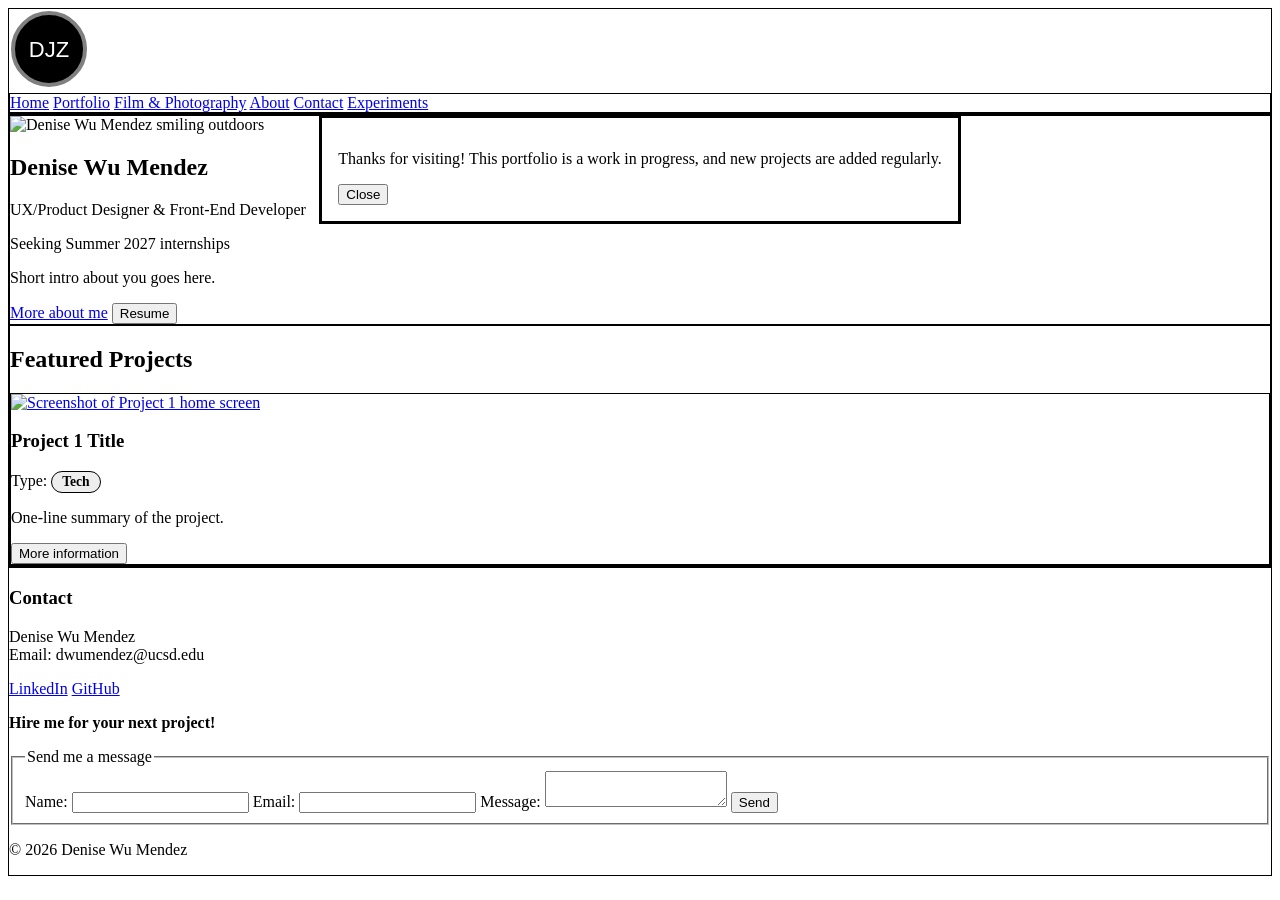
==== index.html @ 3d0aa6bb "portfolio works" ====
<!DOCTYPE html>
<html lang="en">
<head>
  <meta charset="UTF-8">
  <meta name="viewport" content="width=device-width, initial-scale=1.0">
  <title>Home | DJZ Studios</title>
  <link rel="icon" href="images/favicon.png">
  <!-- Analytics placeholder: replace GTM-XXXXXXX with a real Google Tag Manager ID -->
  <script async src="https://www.googletagmanager.com/gtm.js?id=GTM-XXXXXXX"></script>
  <style>
    header, nav, main, section, article, footer {
      border: 1px solid black;
    }

    /* Custom element #1: project-type badge (CSS for this element does not count toward the CSS limit) */
    project-type {
      display: inline-block;
      padding: 2px 10px;
      border: 1px solid black;
      border-radius: 12px;
      background-color: #eeeeee;
      font-size: 0.85em;
      font-weight: bold;
    }
  </style>
</head>
<body>
  <noscript>
    <iframe src="https://www.googletagmanager.com/ns.html?id=GTM-XXXXXXX" width="0" height="0" hidden></iframe>
  </noscript>

  <header>
    <a href="index.html">
      <svg width="80" height="80" viewBox="0 0 80 80" role="img" aria-labelledby="logo-title">
        <title id="logo-title">DJZ Studios home</title>
        <circle cx="40" cy="40" r="36" fill="black" stroke="gray" stroke-width="4"/>
        <text x="40" y="48" text-anchor="middle" font-family="sans-serif" font-size="22" fill="white">DJZ</text>
      </svg>
    </a>
    <nav>
      <a href="index.html">Home</a>
      <a href="portfolio.html">Portfolio</a>
      <a href="film.html">Film &amp; Photography</a>
      <a href="about.html">About</a>
      <a href="index.html#contact">Contact</a>
      <a href="experiments.html">Experiments</a>
    </nav>
  </header>

  <main>
    <dialog open>
      <p>Thanks for visiting! This portfolio is a work in progress, and new projects are added regularly.</p>
      <form method="dialog">
        <button type="submit">Close</button>
      </form>
    </dialog>

    <section id="intro">
      <img src="images/headshot.jpg" alt="Denise Wu Mendez smiling outdoors" width="300">
      <h1>Denise Wu Mendez</h1>
      <p>UX/Product Designer &amp; Front-End Developer</p>
      <p>Seeking Summer 2027 internships</p>
      <p>Short intro about you goes here.</p>
      <a href="about.html">More about me</a>
      <button type="button">Resume</button>
    </section>

    <section>
      <h2>Featured Projects</h2>

      <article>
        <a href="project1.html">
          <img id="project1-thumb" src="images/project1-thumb.jpg" alt="Screenshot of Project 1 home screen" width="250">
        </a>
        <h3>Project 1 Title</h3>
        <p>Type: <project-type>Tech</project-type></p>
        <p>One-line summary of the project.</p>
        <form action="project1.html" method="get">
          <button type="submit">More information</button>
        </form>
      </article>

      <!-- Copy the article above for each project -->
    </section>
  </main>

  <footer id="contact">
    <h3>Contact</h3>
    <p>Denise Wu Mendez<br>
      Email: dwumendez@ucsd.edu</p>
    <a href="https://www.linkedin.com/in/denisewumendez/" target="_blank">LinkedIn</a>
    <a href="https://github.com/denisejwu" target="_blank">GitHub</a>
    <p><strong>Hire me for your next project!</strong></p>

    <form action="/about.html">
      <fieldset>
        <legend>Send me a message</legend>
        <label for="name">Name:</label>
        <input type="text" id="name" name="name" required>
        <label for="email">Email:</label>
        <input type="email" id="email" name="email" required>
        <label for="message">Message:</label>
        <textarea id="message" name="message" required></textarea>
        <input type="submit" value="Send">
      </fieldset>
    </form>
    <p>&copy; 2026 Denise Wu Mendez</p>
  </footer>
</body>
</html>
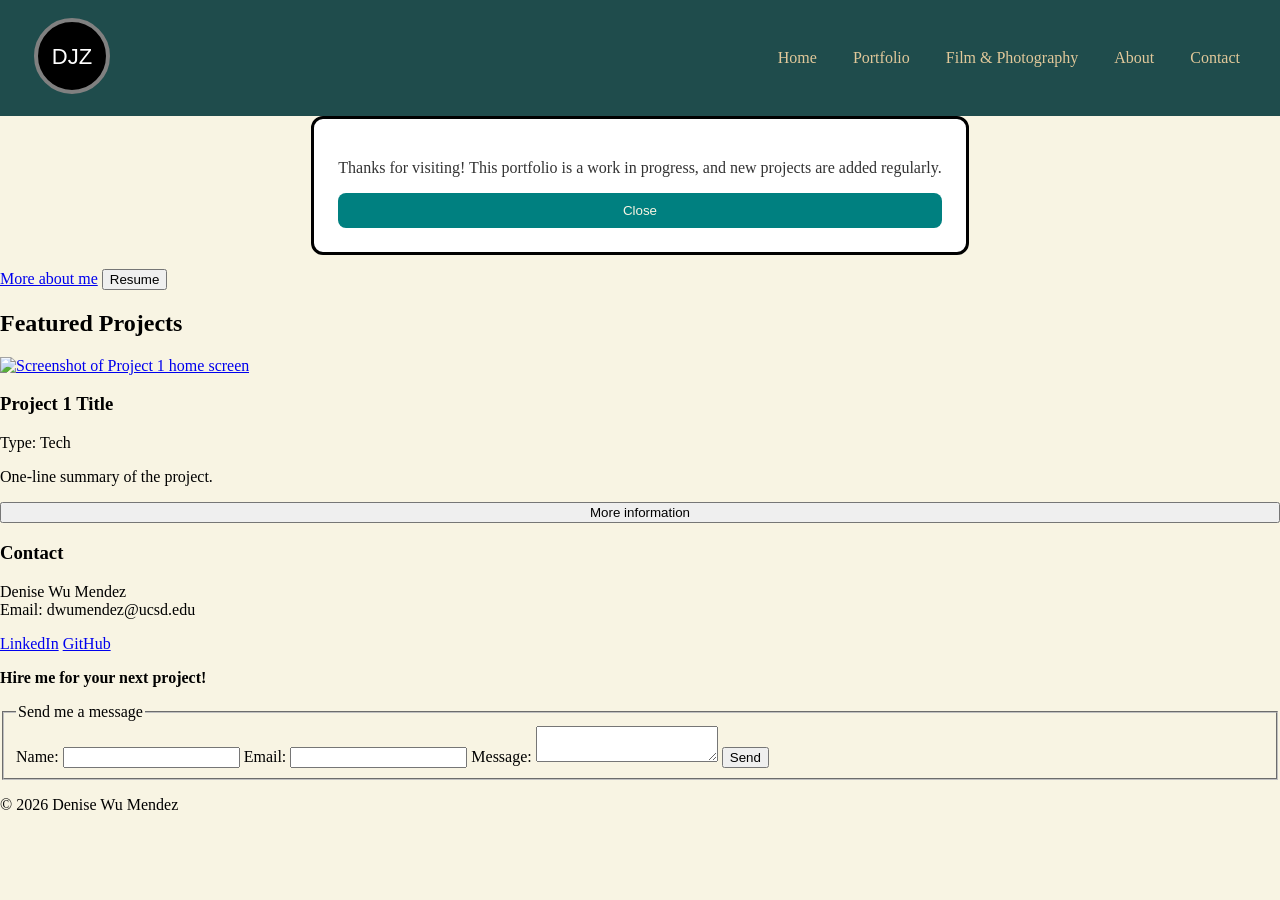
==== commit 7608b73a: "styled heare,nav, and intro" ====
--- a/index.html
+++ b/index.html
@@ -7,22 +7,8 @@
   <link rel="icon" href="images/favicon.png">
   <!-- Analytics placeholder: replace GTM-XXXXXXX with a real Google Tag Manager ID -->
   <script async src="https://www.googletagmanager.com/gtm.js?id=GTM-XXXXXXX"></script>
-  <style>
-    header, nav, main, section, article, footer {
-      border: 1px solid black;
-    }
+  <link rel="stylesheet" href="index.css">
 
-    /* Custom element #1: project-type badge (CSS for this element does not count toward the CSS limit) */
-    project-type {
-      display: inline-block;
-      padding: 2px 10px;
-      border: 1px solid black;
-      border-radius: 12px;
-      background-color: #eeeeee;
-      font-size: 0.85em;
-      font-weight: bold;
-    }
-  </style>
 </head>
 <body>
   <noscript>
@@ -43,24 +29,22 @@
       <a href="film.html">Film &amp; Photography</a>
       <a href="about.html">About</a>
       <a href="index.html#contact">Contact</a>
-      <a href="experiments.html">Experiments</a>
     </nav>
   </header>
 
   <main>
     <dialog open>
-      <p>Thanks for visiting! This portfolio is a work in progress, and new projects are added regularly.</p>
+      <p class="dialog-text">Thanks for visiting! This portfolio is a work in progress, and new projects are added regularly.</p>
       <form method="dialog">
-        <button type="submit">Close</button>
+        <button class="dialog-btn" type="submit">Close</button>
       </form>
     </dialog>
 
     <section id="intro">
-      <img src="images/headshot.jpg" alt="Denise Wu Mendez smiling outdoors" width="300">
+      <img class="my-pic" src="images/headshot.jpg" alt="Denise Wu Mendez smiling outdoors" width="300">
       <h1>Denise Wu Mendez</h1>
-      <p>UX/Product Designer &amp; Front-End Developer</p>
-      <p>Seeking Summer 2027 internships</p>
-      <p>Short intro about you goes here.</p>
+      <p class="job-titles">UX/Product Designer &amp; Front-End Developer | <span> Seeking Summer 2027 internships</span></p>
+      <p class="intro-text">Short intro about you goes here.</p>
       <a href="about.html">More about me</a>
       <button type="button">Resume</button>
     </section>
--- a/index.css
+++ b/index.css
@@ -0,0 +1,81 @@
+
+/* Teal: #008080
+Gold: #D4AF37
+Cream: #F8F4E3
+Dark Brown: #5A3E2B
+Burgundy: #6D1F1F */
+:root{
+    font-family: "Palatino Linotype", "Book Antiqua", Palatino, serif;
+    
+}
+header{
+    background-color: #1F4C4C;
+    color:#E1C89A;
+
+    display: flex;
+    align-items: center;
+    justify-content: space-between;
+
+    padding: 1rem 2rem;
+}
+nav a{
+    color: #E1C89A;
+    text-decoration: none;
+    margin-left: 1rem;
+    padding: .5rem;
+}
+nav a:hover{
+    background-color: #F8F4E3;
+    color: #6D1F1F;
+    border-radius: 4px;
+}
+
+dialog{
+    border:solid;
+    border-radius: 12px;
+    padding:24px;
+   
+}
+.dialog-text{
+    font-size: 1rem;
+    color:#333;
+}
+form{
+    display:flex;
+    flex-direction: column;
+    gap:12px;
+}
+.dialog-btn {
+  background-color: #008080;
+  color:#F8F4E3;
+  padding: 10px 16px;
+  border: none;
+  border-radius: 8px;
+  cursor: pointer;
+}
+
+body{
+    margin: 0 auto;
+    background-color:#F8F4E3 ;
+}
+
+.my-pic{
+    display:block;
+    margin:0 auto;
+}
+#intro h1,.intro-text, .job-titles{
+    text-align: center;
+}
+
+
+
+/* Custom element #1: project-type badge (CSS for this element does not count toward the CSS limit) */
+/* project-type {
+    display: inline-block;
+    padding: 2px 10px;
+    border: 1px solid black;
+    border-radius: 12px;
+    background-color: #eeeeee;
+    font-size: 0.85em;
+    font-weight: bold;
+} */ 
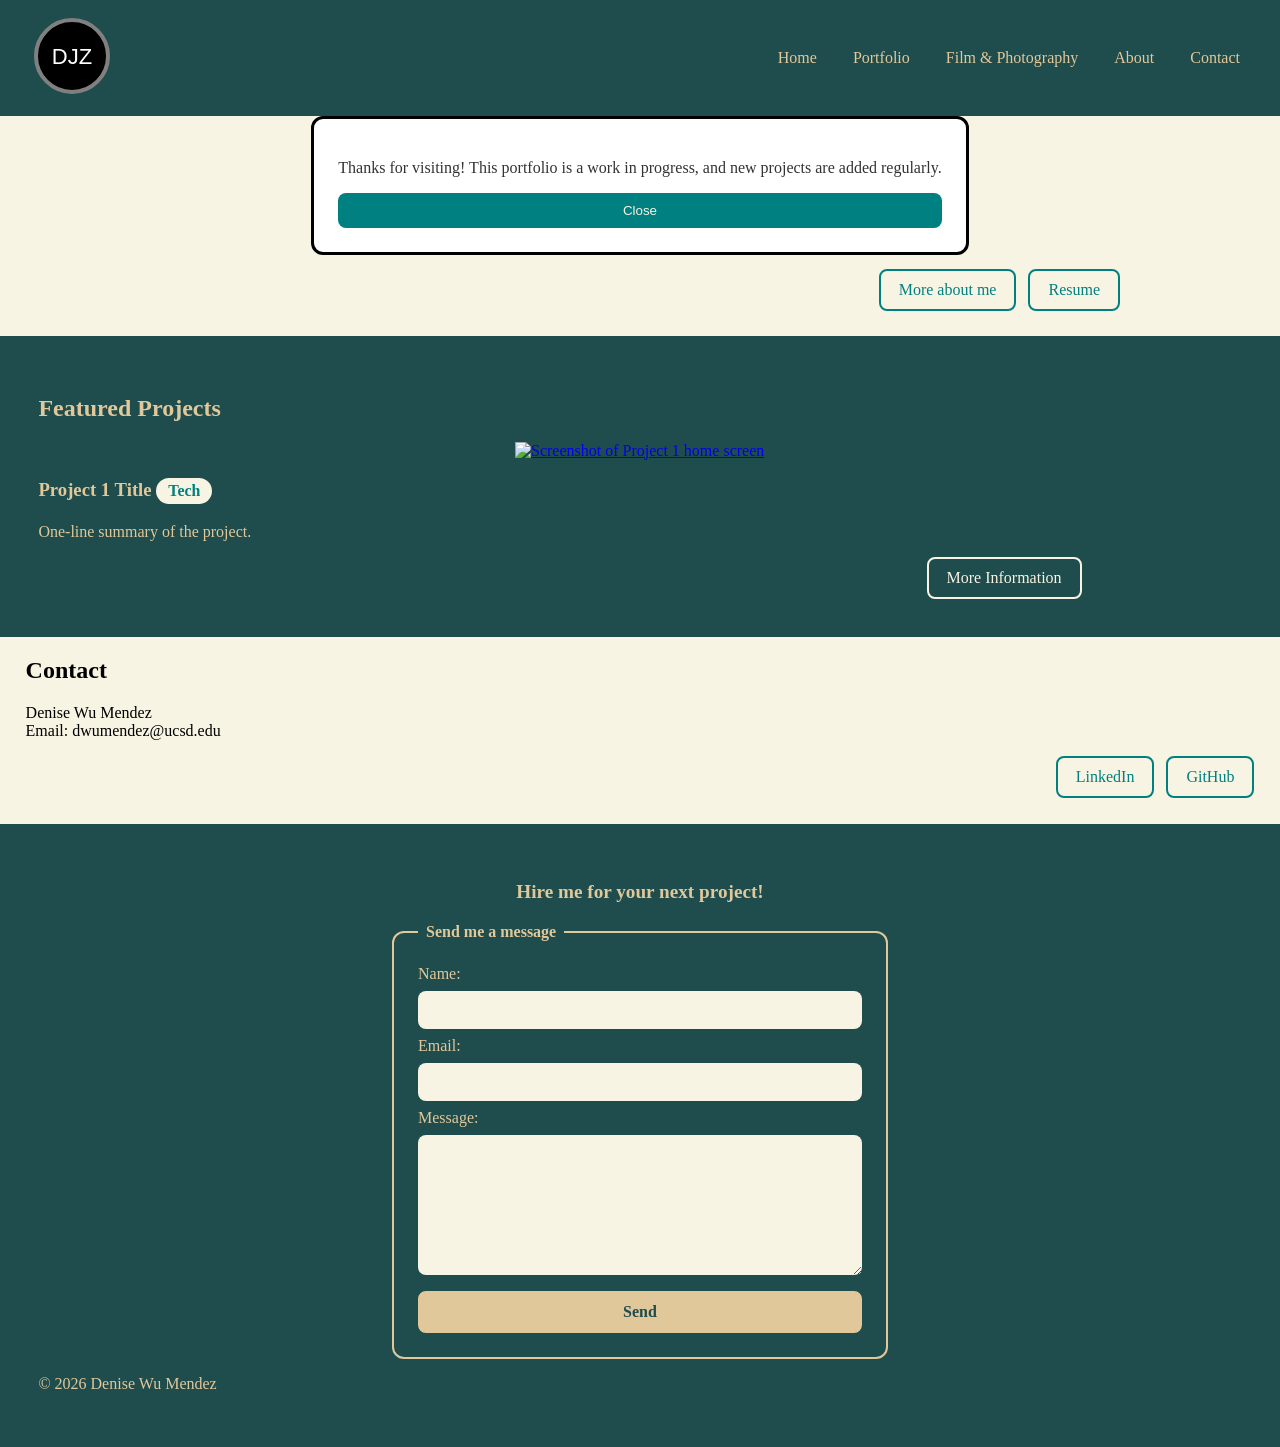
==== commit a0ebe3d6: "finished styling about,home and contact" ====
--- a/index.html
+++ b/index.html
@@ -45,23 +45,28 @@
       <h1>Denise Wu Mendez</h1>
       <p class="job-titles">UX/Product Designer &amp; Front-End Developer | <span> Seeking Summer 2027 internships</span></p>
       <p class="intro-text">Short intro about you goes here.</p>
-      <a href="about.html">More about me</a>
-      <button type="button">Resume</button>
+      <section class="intro-actions">
+        <a href="about.html">More about me</a>
+        <button  type="button">Resume</button>
+      </section>
+      
     </section>
 
-    <section>
+    <section id="featured">
       <h2>Featured Projects</h2>
 
       <article>
         <a href="project1.html">
           <img id="project1-thumb" src="images/project1-thumb.jpg" alt="Screenshot of Project 1 home screen" width="250">
         </a>
-        <h3>Project 1 Title</h3>
-        <p>Type: <project-type>Tech</project-type></p>
+        <h3>Project 1 Title  <span><project-type>Tech</project-type></span></h3>
+       
         <p>One-line summary of the project.</p>
-        <form action="project1.html" method="get">
-          <button type="submit">More information</button>
-        </form>
+
+        <section class="project-action">
+            <a href="project1.html">More Information</a>
+        </section>
+       
       </article>
 
       <!-- Copy the article above for each project -->
@@ -69,26 +74,33 @@
   </main>
 
   <footer id="contact">
-    <h3>Contact</h3>
+    <h2>Contact</h2>
     <p>Denise Wu Mendez<br>
       Email: dwumendez@ucsd.edu</p>
-    <a href="https://www.linkedin.com/in/denisewumendez/" target="_blank">LinkedIn</a>
-    <a href="https://github.com/denisejwu" target="_blank">GitHub</a>
-    <p><strong>Hire me for your next project!</strong></p>
+    
+    <section id="info-links">
+      <a href="https://www.linkedin.com/in/denisewumendez/" target="_blank">LinkedIn</a>
+      <a href="https://github.com/denisejwu" target="_blank">GitHub</a>
+    </section>
+   
+    <section class="message-form">
+      <p id="hire-me"><strong>Hire me for your next project!</strong></p>
 
-    <form action="/about.html">
-      <fieldset>
-        <legend>Send me a message</legend>
-        <label for="name">Name:</label>
-        <input type="text" id="name" name="name" required>
-        <label for="email">Email:</label>
-        <input type="email" id="email" name="email" required>
-        <label for="message">Message:</label>
-        <textarea id="message" name="message" required></textarea>
-        <input type="submit" value="Send">
-      </fieldset>
-    </form>
-    <p>&copy; 2026 Denise Wu Mendez</p>
+      <form id="hire-from" action="/about.html">
+        <fieldset>
+          <legend>Send me a message</legend>
+          <label for="name">Name:</label>
+          <input type="text" id="name" name="name" required>
+          <label for="email">Email:</label>
+          <input type="email" id="email" name="email" required>
+          <label for="message">Message:</label>
+          <textarea id="message" name="message" required></textarea>
+          <input type="submit" value="Send">
+        </fieldset>
+      </form>
+       <p>&copy; 2026 Denise Wu Mendez</p>
+    </section>
+    
   </footer>
 </body>
 </html>
--- a/index.css
+++ b/index.css
@@ -6,23 +6,29 @@
 Burgundy: #6D1F1F */
 :root{
     font-family: "Palatino Linotype", "Book Antiqua", Palatino, serif;
+}
+body{
+    margin:0;
+    background-color:#F8F4E3 ;
     
 }
 header{
     background-color: #1F4C4C;
     color:#E1C89A;
-
+   
     display: flex;
     align-items: center;
     justify-content: space-between;
 
     padding: 1rem 2rem;
 }
+
 nav a{
     color: #E1C89A;
     text-decoration: none;
     margin-left: 1rem;
     padding: .5rem;
+    text-align: center;
 }
 nav a:hover{
     background-color: #F8F4E3;
@@ -54,11 +60,7 @@
   cursor: pointer;
 }
 
-body{
-    margin: 0 auto;
-    background-color:#F8F4E3 ;
-}
-
+/* intro section */
 .my-pic{
     display:block;
     margin:0 auto;
@@ -66,16 +68,150 @@
 #intro h1,.intro-text, .job-titles{
     text-align: center;
 }
-
-
-
-/* Custom element #1: project-type badge (CSS for this element does not count toward the CSS limit) */
-/* project-type {
+.intro-actions, .project-action{
+    display:flex;
+    justify-content: flex-end;
+    align-items: center;
+    gap:12px;
+    padding-right: 10rem;
+}
+.intro-actions a,
+#info-links a{
+   color: #008080;
+    border: 2px solid #008080;
+    padding: 10px 18px;
+    border-radius: 8px;
+    text-decoration: none;
+}
+
+.project-action a{
+   color:  #F8F4E3;
+    border: 2px solid #F8F4E3;
+    padding: 10px 18px;
+    border-radius: 8px;
+    text-decoration: none;
+}
+.intro-actions a:hover,
+.project-action a:hover,
+#info-links a:hover{
+    background-color: #008080;
+    color: #F8F4E3;
+    text-decoration: none;
+}
+.intro-actions button{
+    background-color:#F8F4E3;
+    color:#008080 ;
+    border: 2px solid #008080;
+    padding: 10px 18px;
+    border-radius: 8px;
+    font-family: inherit;
+    font-size: 1rem;
+    cursor: pointer;  
+}
+
+/* featured section */
+#featured{
+    margin-top: 2%;
+   background-color: #1F4C4C;
+   padding: 3%;
+   color:#E1C89A;
+}
+#featured img{
+    display: block;
+    margin:0 auto;
+}
+
+project-type{
     display: inline-block;
-    padding: 2px 10px;
-    border: 1px solid black;
-    border-radius: 12px;
-    background-color: #eeeeee;
+    padding: 4px 12px;
+    border-radius: 999px;        /* pill shape */
+    background-color: #F8F4E3;
+    color: #008080;
     font-size: 0.85em;
     font-weight: bold;
-} */ +}
+/* 
+footer */
+#contact{
+    display: block;
+    margin: 0;
+
+}
+#contact > h2,
+#contact > p,
+#info-links{
+    margin-left: 2%;
+    margin-right: 2%;
+}
+#info-links{
+    display:flex;
+    justify-content: right;
+    gap:12px;
+   
+}
+
+.message-form{
+    margin-top: 2%;
+    margin-bottom: 0;
+    background-color: #1F4C4C;
+    padding: 3%;
+    color: #E1C89A;
+}
+#hire-from{
+    max-width: 500px;
+    margin:0 auto;
+}
+
+/* The box around the form */
+.message-form fieldset{
+    border: 2px solid #E1C89A;
+    border-radius: 12px;
+    padding: 1.5rem;
+    display: flex;
+    flex-direction: column;
+    gap: 8px;
+}
+
+.message-form legend{
+    padding: 0 8px;
+    font-weight: bold;
+}
+
+/* Text boxes */
+.message-form input[type="text"],
+.message-form input[type="email"],
+.message-form textarea{
+    padding: 10px;
+    border: none;
+    border-radius: 8px;
+    background-color: #F8F4E3;
+    color: #5A3E2B;
+    font-family: inherit;
+    font-size: 1rem;
+}
+
+.message-form textarea{
+    min-height: 120px;
+    resize: vertical;   /* lets people drag it taller, not wider */
+}
+
+/* Send button */
+.message-form input[type="submit"]{
+    margin-top: 8px;
+    padding: 10px 18px;
+    border: 2px solid #E1C89A;
+    border-radius: 8px;
+    background-color: #E1C89A;
+    color: #1F4C4C;
+    font-family: inherit;
+    font-size: 1rem;
+    font-weight: bold;
+    cursor: pointer;
+}
+
+
+#hire-me{
+    text-align: center;
+    font-size: larger;
+}
+
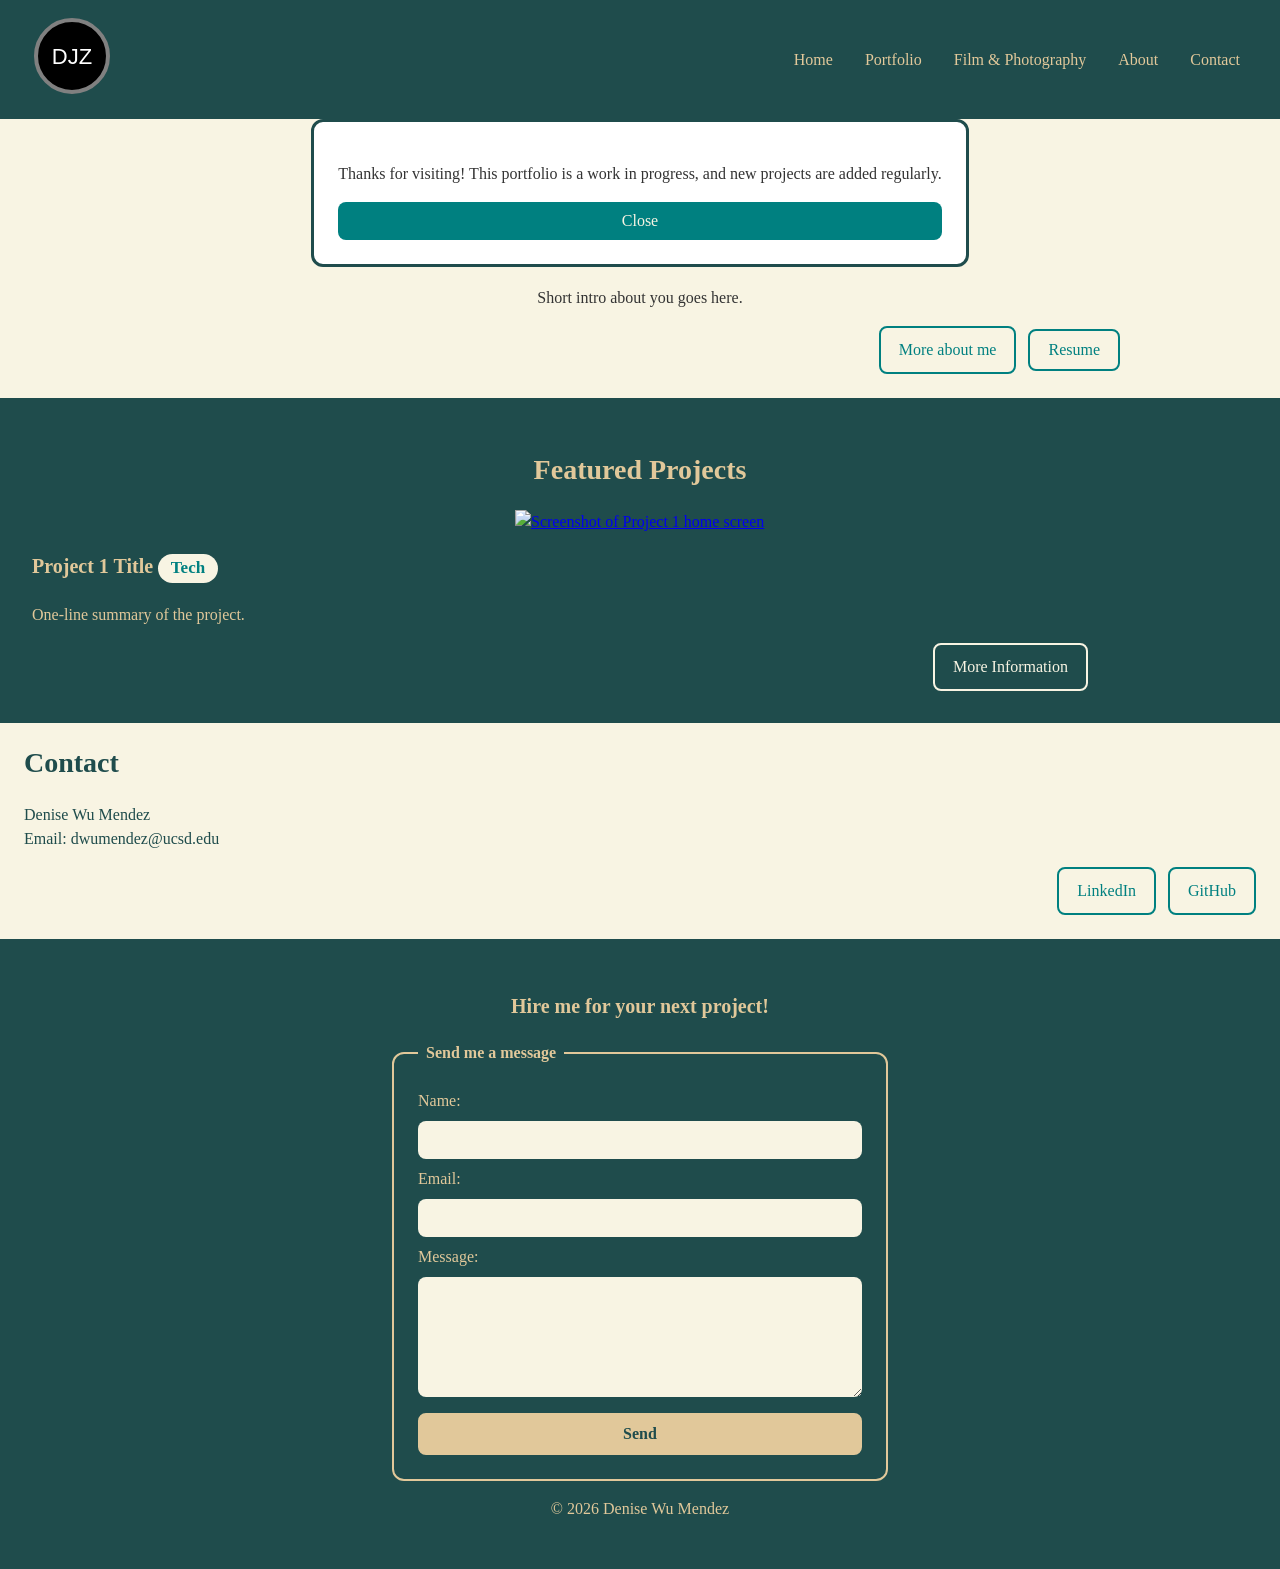
==== commit 81755ac5: "added everything else that needs from the rubric" ====
--- a/index.html
+++ b/index.html
@@ -7,6 +7,7 @@
   <link rel="icon" href="images/favicon.png">
   <!-- Analytics placeholder: replace GTM-XXXXXXX with a real Google Tag Manager ID -->
   <script async src="https://www.googletagmanager.com/gtm.js?id=GTM-XXXXXXX"></script>
+  <link rel="stylesheet" href="main.css">
   <link rel="stylesheet" href="index.css">
 
 </head>
--- a/main.css
+++ b/main.css
@@ -0,0 +1,140 @@
+/* Shared styles for every page on the site.
+   Each page links this file first, then its own stylesheet for page-only rules. */
+
+/* Site-wide design choices: colors, fonts, and spacing */
+:root{
+    /* Colors */
+    --teal: #008080;
+    --teal-dark: #1F4C4C;
+    --teal-card: #2A5E5E;
+    --gold: #E1C89A;
+    --cream: #F8F4E3;
+    --brown: #5A3E2B;
+    --burgundy: #6D1F1F;
+    --text-color: #333;
+
+    /* Typography */
+    --font-main: "Palatino Linotype", "Book Antiqua", Palatino, serif;
+    --line-height: 1.5;
+
+    /* Spacing scale (use these instead of one-off values) */
+    --space-xs: 0.5rem;
+    --space-sm: 0.75rem;
+    --space-md: 1rem;
+    --space-lg: 1.5rem;
+    --space-xl: 2rem;
+
+    /* Rounded corners */
+    --radius: 8px;
+    --radius-lg: 12px;
+    --radius-pill: 999px;
+}
+
+*{
+    box-sizing: border-box;
+}
+body{
+    margin: 0;
+    font-family: var(--font-main);
+    line-height: var(--line-height);
+    color: var(--text-color);
+    background-color: var(--cream);
+}
+
+/* Keeps images and videos inside the screen on narrow phones */
+img,
+iframe{
+    max-width: 100%;
+}
+img{
+    height: auto;
+}
+
+/* Heading levels: same sizes on every page */
+h1,
+h2,
+h3{
+    line-height: 1.2;
+}
+h1{
+    font-size: 2.25rem;
+}
+h2{
+    font-size: 1.75rem;
+}
+h3{
+    font-size: 1.25rem;
+}
+
+/* Child combinator (>): page titles that sit directly inside main (portfolio, film, project pages) */
+main > h1{
+    margin: var(--space-lg);
+}
+
+/* Header: logo on the left, navigation on the right */
+header{
+    display: flex;
+    align-items: center;
+    justify-content: space-between;
+    gap: var(--space-md);
+    padding: var(--space-md) var(--space-xl);
+    background-color: var(--teal-dark);
+    color: var(--gold);
+}
+
+/* Nav links sit in a flex row that wraps instead of overflowing */
+nav{
+    display: flex;
+    flex-wrap: wrap;
+    justify-content: flex-end;
+    gap: var(--space-md);
+}
+
+/* Descendant combinator: every link inside the nav bar */
+nav a{
+    color: var(--gold);
+    text-decoration: none;
+    padding: 0.5em;   /* em so the clickable area grows with the link text */
+    border-radius: 4px;
+    text-align: center;
+}
+nav a:hover{
+    background-color: var(--cream);
+    color: var(--burgundy);
+}
+
+/* Descendant combinator: the logo and thumbnail images inside links fade slightly on hover */
+a:hover img,
+a:hover svg{
+    opacity: 0.85;
+}
+
+/* Visible focus ring for keyboard users on every link and control.
+   The cream halo keeps the burgundy ring visible on the dark teal sections too. */
+a:focus-visible,
+button:focus-visible,
+input:focus-visible,
+textarea:focus-visible,
+iframe:focus-visible{
+    outline: 3px solid var(--burgundy);
+    outline-offset: 2px;
+    box-shadow: 0 0 0 5px var(--cream);
+}
+
+/* Footer: same look on every page */
+footer{
+    padding: var(--space-md);
+    text-align: center;
+    color: var(--teal-dark);
+}
+
+@media (max-width: 600px){
+    header{
+        flex-direction: column;
+        padding: var(--space-md);
+    }
+    nav{
+        justify-content: center;
+        gap: var(--space-xs);
+    }
+}
--- a/index.css
+++ b/index.css
@@ -1,191 +1,176 @@
-
-/* Teal: #008080
-Gold: #D4AF37
-Cream: #F8F4E3
-Dark Brown: #5A3E2B
-Burgundy: #6D1F1F */
-:root{
-    font-family: "Palatino Linotype", "Book Antiqua", Palatino, serif;
-}
-body{
-    margin:0;
-    background-color:#F8F4E3 ;
-    
-}
-header{
-    background-color: #1F4C4C;
-    color:#E1C89A;
-   
-    display: flex;
-    align-items: center;
-    justify-content: space-between;
-
-    padding: 1rem 2rem;
-}
-
-nav a{
-    color: #E1C89A;
-    text-decoration: none;
-    margin-left: 1rem;
-    padding: .5rem;
-    text-align: center;
-}
-nav a:hover{
-    background-color: #F8F4E3;
-    color: #6D1F1F;
-    border-radius: 4px;
-}
+/* Home page styles. Colors, fonts, header, nav, and footer live in main.css */
 
 dialog{
-    border:solid;
-    border-radius: 12px;
-    padding:24px;
-   
+    border: 3px solid var(--teal-dark);
+    border-radius: var(--radius-lg);
+    padding: var(--space-lg);
 }
 .dialog-text{
     font-size: 1rem;
-    color:#333;
+    color: var(--text-color);
 }
 form{
-    display:flex;
+    display: flex;
     flex-direction: column;
-    gap:12px;
-}
-.dialog-btn {
-  background-color: #008080;
-  color:#F8F4E3;
-  padding: 10px 16px;
-  border: none;
-  border-radius: 8px;
-  cursor: pointer;
+    gap: var(--space-sm);
+}
+.dialog-btn{
+    background-color: var(--teal);
+    color: var(--cream);
+    padding: 0.625em 1em;   /* em so the padding scales with the button text */
+    border: none;
+    border-radius: var(--radius);
+    font-family: inherit;
+    font-size: 1rem;
+    cursor: pointer;
+}
+.dialog-btn:hover{
+    background-color: var(--teal-dark);
 }
 
 /* intro section */
 .my-pic{
-    display:block;
-    margin:0 auto;
-}
-#intro h1,.intro-text, .job-titles{
-    text-align: center;
-}
-.intro-actions, .project-action{
-    display:flex;
+    display: block;
+    margin: 0 auto;
+}
+/* Descendant combinator: the h1 inside the intro section, plus the intro text lines */
+#intro h1,
+.intro-text,
+.job-titles{
+    text-align: center;
+}
+.intro-actions,
+.project-action{
+    display: flex;
+    flex-wrap: wrap;
     justify-content: flex-end;
     align-items: center;
-    gap:12px;
-    padding-right: 10rem;
-}
+    gap: var(--space-sm);
+    padding-right: 10rem;   
+}
+/* Descendant combinator: the outlined links in the intro and in the footer */
 .intro-actions a,
 #info-links a{
-   color: #008080;
-    border: 2px solid #008080;
-    padding: 10px 18px;
-    border-radius: 8px;
+    color: var(--teal);
+    border: 2px solid var(--teal);
+    padding: 0.625em 1.125em;
+    border-radius: var(--radius);
     text-decoration: none;
 }
-
 .project-action a{
-   color:  #F8F4E3;
-    border: 2px solid #F8F4E3;
-    padding: 10px 18px;
-    border-radius: 8px;
+    color: var(--cream);
+    border: 2px solid var(--cream);
+    padding: 0.625em 1.125em;
+    border-radius: var(--radius);
     text-decoration: none;
 }
 .intro-actions a:hover,
 .project-action a:hover,
 #info-links a:hover{
-    background-color: #008080;
-    color: #F8F4E3;
+    background-color: var(--teal);
+    color: var(--cream);
     text-decoration: none;
 }
 .intro-actions button{
-    background-color:#F8F4E3;
-    color:#008080 ;
-    border: 2px solid #008080;
-    padding: 10px 18px;
-    border-radius: 8px;
-    font-family: inherit;
-    font-size: 1rem;
-    cursor: pointer;  
+    background-color: var(--cream);
+    color: var(--teal);
+    border: 2px solid var(--teal);
+    padding: 0.625em 1.125em;
+    border-radius: var(--radius);
+    font-family: inherit;
+    font-size: 1rem;
+    cursor: pointer;
+}
+.intro-actions button:hover{
+    background-color: var(--teal);
+    color: var(--cream);
 }
 
 /* featured section */
 #featured{
-    margin-top: 2%;
-   background-color: #1F4C4C;
-   padding: 3%;
-   color:#E1C89A;
+    margin-top: var(--space-lg);
+    padding: var(--space-xl);
+    background-color: var(--teal-dark);
+    color: var(--gold);
+}
+#featured h2{
+    text-align: center;
 }
 #featured img{
     display: block;
-    margin:0 auto;
-}
-
+    margin: 0 auto;
+}
+
+/* Project type tag: em so the pill scales with the heading it sits in */
 project-type{
     display: inline-block;
-    padding: 4px 12px;
-    border-radius: 999px;        /* pill shape */
-    background-color: #F8F4E3;
-    color: #008080;
+    padding: 0.25em 0.75em;
+    border-radius: var(--radius-pill);
+    background-color: var(--cream);
+    color: var(--teal);
     font-size: 0.85em;
     font-weight: bold;
 }
-/* 
-footer */
+
+/* footer: on the home page it holds the whole contact section */
 #contact{
-    display: block;
-    margin: 0;
-
-}
+    padding: 0;
+    text-align: left;
+}
+/* Child combinator (>): only the heading and paragraph sitting directly in the footer,
+   not the ones nested inside the message form */
 #contact > h2,
 #contact > p,
 #info-links{
-    margin-left: 2%;
-    margin-right: 2%;
+    margin-left: var(--space-lg);
+    margin-right: var(--space-lg);
 }
 #info-links{
-    display:flex;
-    justify-content: right;
-    gap:12px;
-   
+    display: flex;
+    justify-content: flex-end;
+    gap: var(--space-sm);
 }
 
 .message-form{
-    margin-top: 2%;
+    margin-top: var(--space-lg);
     margin-bottom: 0;
-    background-color: #1F4C4C;
-    padding: 3%;
-    color: #E1C89A;
+    padding: var(--space-xl);
+    background-color: var(--teal-dark);
+    color: var(--gold);
 }
 #hire-from{
     max-width: 500px;
-    margin:0 auto;
+    margin: 0 auto;
+}
+/* Adjacent sibling combinator (+): the copyright line right after the contact form */
+#hire-from + p{
+    text-align: center;
 }
 
 /* The box around the form */
 .message-form fieldset{
-    border: 2px solid #E1C89A;
-    border-radius: 12px;
-    padding: 1.5rem;
+    border: 2px solid var(--gold);
+    border-radius: var(--radius-lg);
+    padding: var(--space-lg);
     display: flex;
     flex-direction: column;
-    gap: 8px;
+    gap: var(--space-xs);
 }
 
 .message-form legend{
-    padding: 0 8px;
+    padding: 0 var(--space-xs);
     font-weight: bold;
 }
 
-/* Text boxes */
+/* Attribute selectors: the name and email text boxes (picked by their type attribute), plus the textarea */
 .message-form input[type="text"],
 .message-form input[type="email"],
 .message-form textarea{
-    padding: 10px;
+    padding: 0.625em;
     border: none;
-    border-radius: 8px;
-    background-color: #F8F4E3;
-    color: #5A3E2B;
+    border-radius: var(--radius);
+    background-color: var(--cream);
+    color: var(--brown);
     font-family: inherit;
     font-size: 1rem;
 }
@@ -195,23 +180,39 @@
     resize: vertical;   /* lets people drag it taller, not wider */
 }
 
-/* Send button */
+/* Attribute selector: the Send button (the input with type="submit") */
 .message-form input[type="submit"]{
-    margin-top: 8px;
-    padding: 10px 18px;
-    border: 2px solid #E1C89A;
-    border-radius: 8px;
-    background-color: #E1C89A;
-    color: #1F4C4C;
+    margin-top: var(--space-xs);
+    padding: 0.625em 1.125em;
+    border: 2px solid var(--gold);
+    border-radius: var(--radius);
+    background-color: var(--gold);
+    color: var(--teal-dark);
     font-family: inherit;
     font-size: 1rem;
     font-weight: bold;
     cursor: pointer;
 }
-
+.message-form input[type="submit"]:hover{
+    background-color: var(--cream);
+    border-color: var(--cream);
+}
 
 #hire-me{
     text-align: center;
-    font-size: larger;
-}
-
+    font-size: 1.25rem;
+}
+
+/* Narrow screens: center the button rows and tighten the dark sections */
+@media (max-width: 600px){
+    .intro-actions,
+    .project-action,
+    #info-links{
+        justify-content: center;
+        padding-right: 0;
+    }
+    #featured,
+    .message-form{
+        padding: var(--space-md);
+    }
+}
